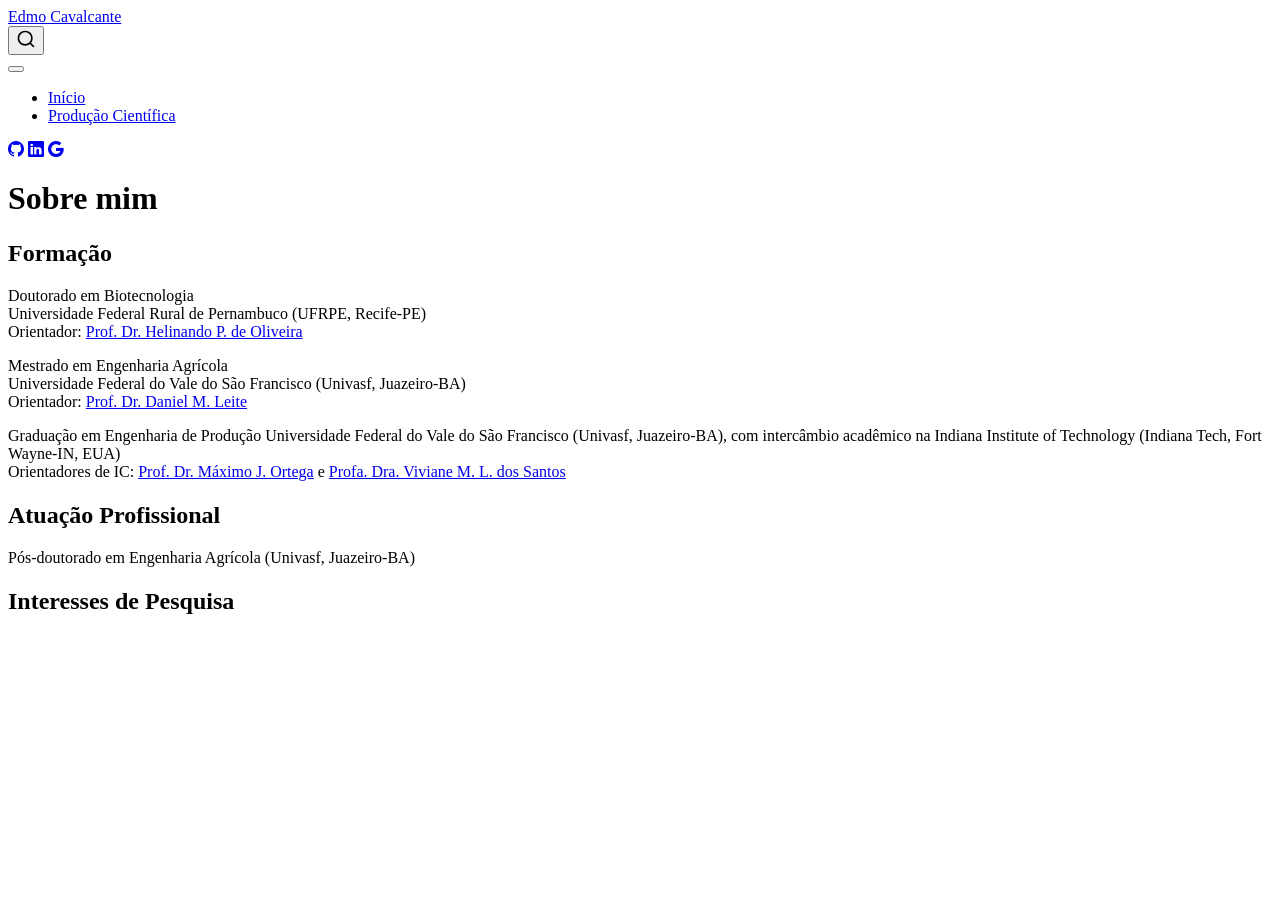
==== index.html @ 92d1b51c "Update" ====
<!DOCTYPE html>
<html xmlns="http://www.w3.org/1999/xhtml" lang="pt" xml:lang="pt"><head>

<meta charset="utf-8">
<meta name="generator" content="quarto-1.9.38">

<meta name="viewport" content="width=device-width, initial-scale=1.0, user-scalable=yes">


<title>Sobre mim – Edmo Cavalcante</title>
<style>
/* Default styles provided by pandoc.
** See https://pandoc.org/MANUAL.html#variables-for-html for config info.
*/
code{white-space: pre-wrap;}
span.smallcaps{font-variant: small-caps;}
div.columns{display: flex; gap: min(4vw, 1.5em);}
div.column{flex: auto; overflow-x: auto;}
div.hanging-indent{margin-left: 1.5em; text-indent: -1.5em;}
ul.task-list{list-style: none;}
ul.task-list li input[type="checkbox"] {
  width: 0.8em;
  margin: 0 0.8em 0.2em -1em; /* quarto-specific, see https://github.com/quarto-dev/quarto-cli/issues/4556 */ 
  vertical-align: middle;
}
</style>


<script src="site_libs/quarto-nav/quarto-nav.js"></script>
<script src="site_libs/quarto-nav/headroom.min.js"></script>
<script src="site_libs/clipboard/clipboard.min.js"></script>
<script src="site_libs/quarto-search/autocomplete.umd.js"></script>
<script src="site_libs/quarto-search/fuse.min.js"></script>
<script src="site_libs/quarto-search/quarto-search.js"></script>
<meta name="quarto:offset" content="./">
<script src="site_libs/quarto-html/quarto.js" type="module"></script>
<script src="site_libs/quarto-html/tabsets/tabsets.js" type="module"></script>
<script src="site_libs/quarto-html/popper.min.js"></script>
<script src="site_libs/quarto-html/tippy.umd.min.js"></script>
<script src="site_libs/quarto-html/anchor.min.js"></script>
<link href="site_libs/quarto-html/tippy.css" rel="stylesheet">
<link href="site_libs/quarto-html/quarto-syntax-highlighting-15634bcf2e68342d4ad2dfa704d543f6.css" rel="stylesheet" class="quarto-color-scheme" id="quarto-text-highlighting-styles">
<link href="site_libs/quarto-html/quarto-syntax-highlighting-dark-0a6b7249c26820e032cb0bd839ff02b1.css" rel="stylesheet" class="quarto-color-scheme quarto-color-alternate" id="quarto-text-highlighting-styles">
<link href="site_libs/quarto-html/quarto-syntax-highlighting-15634bcf2e68342d4ad2dfa704d543f6.css" rel="stylesheet" class="quarto-color-scheme-extra" id="quarto-text-highlighting-styles">
<script src="site_libs/bootstrap/bootstrap.min.js"></script>
<link href="site_libs/bootstrap/bootstrap-icons.css" rel="stylesheet">
<link href="site_libs/bootstrap/bootstrap-6b423f165eeea3787de40cb4f8e821c3.min.css" rel="stylesheet" append-hash="true" class="quarto-color-scheme" id="quarto-bootstrap" data-mode="light">
<link href="site_libs/bootstrap/bootstrap-dark-e8964db687007ca8dd88d9d9ce58e3ef.min.css" rel="stylesheet" append-hash="true" class="quarto-color-scheme quarto-color-alternate" id="quarto-bootstrap" data-mode="dark">
<link href="site_libs/bootstrap/bootstrap-6b423f165eeea3787de40cb4f8e821c3.min.css" rel="stylesheet" append-hash="true" class="quarto-color-scheme-extra" id="quarto-bootstrap" data-mode="light">
<script id="quarto-search-options" type="application/json">{
  "location": "navbar",
  "copy-button": false,
  "collapse-after": 3,
  "panel-placement": "end",
  "type": "overlay",
  "limit": 50,
  "keyboard-shortcut": [
    "f",
    "/",
    "s"
  ],
  "show-item-context": false,
  "language": {
    "search-no-results-text": "Nenhum resultado",
    "search-matching-documents-text": "documentos correspondentes",
    "search-copy-link-title": "Copiar link para a busca",
    "search-hide-matches-text": "Esconder correspondências adicionais",
    "search-more-match-text": "mais correspondência neste documento",
    "search-more-matches-text": "mais correspondências neste documento",
    "search-clear-button-title": "Limpar",
    "search-text-placeholder": "",
    "search-detached-cancel-button-title": "Cancelar",
    "search-submit-button-title": "Enviar",
    "search-label": "Procurar"
  }
}</script>


<link rel="stylesheet" href="styles.css">
</head>

<body class="nav-fixed fullcontent quarto-light"><script id="quarto-html-before-body" type="application/javascript">
    const toggleBodyColorMode = (bsSheetEl) => {
      const mode = bsSheetEl.getAttribute("data-mode");
      const bodyEl = window.document.querySelector("body");
      if (mode === "dark") {
        bodyEl.classList.add("quarto-dark");
        bodyEl.classList.remove("quarto-light");
      } else {
        bodyEl.classList.add("quarto-light");
        bodyEl.classList.remove("quarto-dark");
      }
    }
    const toggleBodyColorPrimary = () => {
      const bsSheetEl = window.document.querySelector("link#quarto-bootstrap:not([rel=disabled-stylesheet])");
      if (bsSheetEl) {
        toggleBodyColorMode(bsSheetEl);
      }
    }
    const setColorSchemeToggle = (alternate) => {
      const toggles = window.document.querySelectorAll('.quarto-color-scheme-toggle');
      for (let i=0; i < toggles.length; i++) {
        const toggle = toggles[i];
        if (toggle) {
          if (alternate) {
            toggle.classList.add("alternate");
          } else {
            toggle.classList.remove("alternate");
          }
        }
      }
    };
    const toggleColorMode = (alternate) => {
      // Switch the stylesheets
      const primaryStylesheets = window.document.querySelectorAll('link.quarto-color-scheme:not(.quarto-color-alternate)');
      const alternateStylesheets = window.document.querySelectorAll('link.quarto-color-scheme.quarto-color-alternate');
      manageTransitions('#quarto-margin-sidebar .nav-link', false);
      if (alternate) {
        // note: dark is layered on light, we don't disable primary!
        enableStylesheet(alternateStylesheets);
        for (const sheetNode of alternateStylesheets) {
          if (sheetNode.id === "quarto-bootstrap") {
            toggleBodyColorMode(sheetNode);
          }
        }
      } else {
        disableStylesheet(alternateStylesheets);
        enableStylesheet(primaryStylesheets)
        toggleBodyColorPrimary();
      }
      manageTransitions('#quarto-margin-sidebar .nav-link', true);
      // Switch the toggles
      setColorSchemeToggle(alternate)
      // Hack to workaround the fact that safari doesn't
      // properly recolor the scrollbar when toggling (#1455)
      if (navigator.userAgent.indexOf('Safari') > 0 && navigator.userAgent.indexOf('Chrome') == -1) {
        manageTransitions("body", false);
        window.scrollTo(0, 1);
        setTimeout(() => {
          window.scrollTo(0, 0);
          manageTransitions("body", true);
        }, 40);
      }
    }
    const disableStylesheet = (stylesheets) => {
      for (let i=0; i < stylesheets.length; i++) {
        const stylesheet = stylesheets[i];
        stylesheet.rel = 'disabled-stylesheet';
      }
    }
    const enableStylesheet = (stylesheets) => {
      for (let i=0; i < stylesheets.length; i++) {
        const stylesheet = stylesheets[i];
        if(stylesheet.rel !== 'stylesheet') { // for Chrome, which will still FOUC without this check
          stylesheet.rel = 'stylesheet';
        }
      }
    }
    const manageTransitions = (selector, allowTransitions) => {
      const els = window.document.querySelectorAll(selector);
      for (let i=0; i < els.length; i++) {
        const el = els[i];
        if (allowTransitions) {
          el.classList.remove('notransition');
        } else {
          el.classList.add('notransition');
        }
      }
    }
    const isFileUrl = () => {
      return window.location.protocol === 'file:';
    }
    const hasAlternateSentinel = () => {
      let styleSentinel = getColorSchemeSentinel();
      if (styleSentinel !== null) {
        return styleSentinel === "alternate";
      } else {
        return false;
      }
    }
    const setStyleSentinel = (alternate) => {
      const value = alternate ? "alternate" : "default";
      if (!isFileUrl()) {
        window.localStorage.setItem("quarto-color-scheme", value);
      } else {
        localAlternateSentinel = value;
      }
    }
    const getColorSchemeSentinel = () => {
      if (!isFileUrl()) {
        const storageValue = window.localStorage.getItem("quarto-color-scheme");
        return storageValue != null ? storageValue : localAlternateSentinel;
      } else {
        return localAlternateSentinel;
      }
    }
    const toggleGiscusIfUsed = (isAlternate, darkModeDefault) => {
      const baseTheme = document.querySelector('#giscus-base-theme')?.value ?? 'light';
      const alternateTheme = document.querySelector('#giscus-alt-theme')?.value ?? 'dark';
      let newTheme = '';
      if(authorPrefersDark) {
        newTheme = isAlternate ? baseTheme : alternateTheme;
      } else {
        newTheme = isAlternate ? alternateTheme : baseTheme;
      }
      const changeGiscusTheme = () => {
        // From: https://github.com/giscus/giscus/issues/336
        const sendMessage = (message) => {
          const iframe = document.querySelector('iframe.giscus-frame');
          if (!iframe) return;
          iframe.contentWindow.postMessage({ giscus: message }, 'https://giscus.app');
        }
        sendMessage({
          setConfig: {
            theme: newTheme
          }
        });
      }
      const isGiscussLoaded = window.document.querySelector('iframe.giscus-frame') !== null;
      if (isGiscussLoaded) {
        changeGiscusTheme();
      }
    };
    const authorPrefersDark = false;
    const darkModeDefault = authorPrefersDark;
      document.querySelector('link#quarto-text-highlighting-styles.quarto-color-scheme-extra').rel = 'disabled-stylesheet';
      document.querySelector('link#quarto-bootstrap.quarto-color-scheme-extra').rel = 'disabled-stylesheet';
    let localAlternateSentinel = darkModeDefault ? 'alternate' : 'default';
    // Dark / light mode switch
    window.quartoToggleColorScheme = () => {
      // Read the current dark / light value
      let toAlternate = !hasAlternateSentinel();
      toggleColorMode(toAlternate);
      setStyleSentinel(toAlternate);
      toggleGiscusIfUsed(toAlternate, darkModeDefault);
      window.dispatchEvent(new Event('resize'));
    };
    // Switch to dark mode if need be
    if (hasAlternateSentinel()) {
      toggleColorMode(true);
    } else {
      toggleColorMode(false);
    }
  </script>

<div id="quarto-search-results"></div>
  <header id="quarto-header" class="headroom fixed-top">
    <nav class="navbar navbar-expand-lg " data-bs-theme="dark">
      <div class="navbar-container container-fluid">
      <div class="navbar-brand-container mx-auto">
    <a class="navbar-brand" href="./index.html">
    <span class="navbar-title">Edmo Cavalcante</span>
    </a>
  </div>
            <div id="quarto-search" class="" title="Procurar"></div>
          <button class="navbar-toggler" type="button" data-bs-toggle="collapse" data-bs-target="#navbarCollapse" aria-controls="navbarCollapse" role="menu" aria-expanded="false" aria-label="Alternar de navegação" onclick="if (window.quartoToggleHeadroom) { window.quartoToggleHeadroom(); }">
  <span class="navbar-toggler-icon"></span>
</button>
          <div class="collapse navbar-collapse" id="navbarCollapse">
            <ul class="navbar-nav navbar-nav-scroll me-auto">
  <li class="nav-item">
    <a class="nav-link active" href="./index.html" aria-current="page"> 
<span class="menu-text">Início</span></a>
  </li>  
  <li class="nav-item">
    <a class="nav-link" href="./producao.html"> 
<span class="menu-text">Produção Científica</span></a>
  </li>  
</ul>
          </div> <!-- /navcollapse -->
            <div class="quarto-navbar-tools tools-wide">
    <a href="https://github.com/edmohmc" title="" class="quarto-navigation-tool px-1" aria-label=""><i class="bi bi-github"></i></a>
    <a href="https://linkedin.com/in/emohmc" title="" class="quarto-navigation-tool px-1" aria-label=""><i class="bi bi-linkedin"></i></a>
    <a href="https://scholar.google.com/citations?user=NYpZojwAAAAJ" title="" class="quarto-navigation-tool px-1" aria-label=""><i class="bi bi-google"></i></a>
  <a href="" class="quarto-color-scheme-toggle quarto-navigation-tool  px-1" onclick="window.quartoToggleColorScheme(); return false;" title="Alternar modo escuro"><i class="bi"></i></a>
</div>
      </div> <!-- /container-fluid -->
    </nav>
</header>
<!-- content -->
<div id="quarto-content" class="quarto-container page-columns page-rows-contents page-layout-article page-navbar">
<!-- sidebar -->
<!-- margin-sidebar -->
    
<!-- main -->
<main class="content" id="quarto-document-content">


<header id="title-block-header" class="quarto-title-block default">
<div class="quarto-title">
<h1 class="title">Sobre mim</h1>
</div>



<div class="quarto-title-meta">

    
  
    
  </div>
  


</header>


<section id="formação" class="level2">
<h2 class="anchored" data-anchor-id="formação">Formação</h2>
<p>Doutorado em Biotecnologia<br>
Universidade Federal Rural de Pernambuco (UFRPE, Recife-PE)<br>
Orientador: <a href="http://lattes.cnpq.br/5382132010377738">Prof.&nbsp;Dr.&nbsp;Helinando P. de Oliveira</a></p>
<p>Mestrado em Engenharia Agrícola<br>
Universidade Federal do Vale do São Francisco (Univasf, Juazeiro-BA)<br>
Orientador: <a href="https://www.linkedin.com/in/daniel-mariano-leite-7b50a870/">Prof.&nbsp;Dr.&nbsp;Daniel M. Leite</a></p>
<p>Graduação em Engenharia de Produção Universidade Federal do Vale do São Francisco (Univasf, Juazeiro-BA), com intercâmbio acadêmico na Indiana Institute of Technology (Indiana Tech, Fort Wayne-IN, EUA)<br>
Orientadores de IC: <a href="https://academics.indianatech.edu/faculty-member/maximo-ortega/">Prof.&nbsp;Dr.&nbsp;Máximo J. Ortega</a> e <a href="http://lattes.cnpq.br/3040638073236492">Profa. Dra. Viviane M. L. dos Santos</a></p>
</section>
<section id="atuação-profissional" class="level2">
<h2 class="anchored" data-anchor-id="atuação-profissional">Atuação Profissional</h2>
<p>Pós-doutorado em Engenharia Agrícola (Univasf, Juazeiro-BA)</p>
</section>
<section id="interesses-de-pesquisa" class="level2">
<h2 class="anchored" data-anchor-id="interesses-de-pesquisa">Interesses de Pesquisa</h2>


</section>

</main> <!-- /main -->
<script id="quarto-html-after-body" type="application/javascript">
  window.document.addEventListener("DOMContentLoaded", function (event) {
    // Ensure there is a toggle, if there isn't float one in the top right
    if (window.document.querySelector('.quarto-color-scheme-toggle') === null) {
      const a = window.document.createElement('a');
      a.classList.add('top-right');
      a.classList.add('quarto-color-scheme-toggle');
      a.href = "";
      a.onclick = function() { try { window.quartoToggleColorScheme(); } catch {} return false; };
      const i = window.document.createElement("i");
      i.classList.add('bi');
      a.appendChild(i);
      window.document.body.appendChild(a);
    }
    setColorSchemeToggle(hasAlternateSentinel())
    const icon = "";
    const anchorJS = new window.AnchorJS();
    anchorJS.options = {
      placement: 'right',
      icon: icon
    };
    anchorJS.add('.anchored');
    const isCodeAnnotation = (el) => {
      for (const clz of el.classList) {
        if (clz.startsWith('code-annotation-')) {                     
          return true;
        }
      }
      return false;
    }
    const onCopySuccess = function(e) {
      // button target
      const button = e.trigger;
      // don't keep focus
      button.blur();
      // flash "checked"
      button.classList.add('code-copy-button-checked');
      var currentTitle = button.getAttribute("title");
      button.setAttribute("title", "Copiada");
      let tooltip;
      if (window.bootstrap) {
        button.setAttribute("data-bs-toggle", "tooltip");
        button.setAttribute("data-bs-placement", "left");
        button.setAttribute("data-bs-title", "Copiada");
        tooltip = new bootstrap.Tooltip(button, 
          { trigger: "manual", 
            customClass: "code-copy-button-tooltip",
            offset: [0, -8]});
        tooltip.show();    
      }
      setTimeout(function() {
        if (tooltip) {
          tooltip.hide();
          button.removeAttribute("data-bs-title");
          button.removeAttribute("data-bs-toggle");
          button.removeAttribute("data-bs-placement");
        }
        button.setAttribute("title", currentTitle);
        button.classList.remove('code-copy-button-checked');
      }, 1000);
      // clear code selection
      e.clearSelection();
    }
    const getTextToCopy = function(trigger) {
      const outerScaffold = trigger.parentElement.cloneNode(true);
      const codeEl = outerScaffold.querySelector('code');
      for (const childEl of codeEl.children) {
        if (isCodeAnnotation(childEl)) {
          childEl.remove();
        }
      }
      return codeEl.innerText;
    }
    const clipboard = new window.ClipboardJS('.code-copy-button:not([data-in-quarto-modal])', {
      text: getTextToCopy
    });
    clipboard.on('success', onCopySuccess);
    if (window.document.getElementById('quarto-embedded-source-code-modal')) {
      const clipboardModal = new window.ClipboardJS('.code-copy-button[data-in-quarto-modal]', {
        text: getTextToCopy,
        container: window.document.getElementById('quarto-embedded-source-code-modal')
      });
      clipboardModal.on('success', onCopySuccess);
    }
      var localhostRegex = new RegExp(/^(?:http|https):\/\/localhost\:?[0-9]*\//);
      var mailtoRegex = new RegExp(/^mailto:/);
        var filterRegex = new RegExp('/' + window.location.host + '/');
      var isInternal = (href) => {
          return filterRegex.test(href) || localhostRegex.test(href) || mailtoRegex.test(href);
      }
      // Inspect non-navigation links and adorn them if external
     var links = window.document.querySelectorAll('a[href]:not(.nav-link):not(.navbar-brand):not(.toc-action):not(.sidebar-link):not(.sidebar-item-toggle):not(.pagination-link):not(.no-external):not([aria-hidden]):not(.dropdown-item):not(.quarto-navigation-tool):not(.about-link)');
      for (var i=0; i<links.length; i++) {
        const link = links[i];
        if (!isInternal(link.href)) {
          // undo the damage that might have been done by quarto-nav.js in the case of
          // links that we want to consider external
          if (link.dataset.originalHref !== undefined) {
            link.href = link.dataset.originalHref;
          }
        }
      }
    function tippyHover(el, contentFn, onTriggerFn, onUntriggerFn) {
      const config = {
        allowHTML: true,
        maxWidth: 500,
        delay: 100,
        arrow: false,
        appendTo: function(el) {
            return el.parentElement;
        },
        interactive: true,
        interactiveBorder: 10,
        theme: 'quarto',
        placement: 'bottom-start',
      };
      if (contentFn) {
        config.content = contentFn;
      }
      if (onTriggerFn) {
        config.onTrigger = onTriggerFn;
      }
      if (onUntriggerFn) {
        config.onUntrigger = onUntriggerFn;
      }
      window.tippy(el, config); 
    }
    const noterefs = window.document.querySelectorAll('a[role="doc-noteref"]');
    for (var i=0; i<noterefs.length; i++) {
      const ref = noterefs[i];
      tippyHover(ref, function() {
        // use id or data attribute instead here
        let href = ref.getAttribute('data-footnote-href') || ref.getAttribute('href');
        try { href = new URL(href).hash; } catch {}
        const id = href.replace(/^#\/?/, "");
        const note = window.document.getElementById(id);
        if (note) {
          return note.innerHTML;
        } else {
          return "";
        }
      });
    }
    const xrefs = window.document.querySelectorAll('a.quarto-xref');
    const processXRef = (id, note) => {
      // Strip column container classes
      const stripColumnClz = (el) => {
        el.classList.remove("page-full", "page-columns");
        if (el.children) {
          for (const child of el.children) {
            stripColumnClz(child);
          }
        }
      }
      stripColumnClz(note)
      if (id === null || id.startsWith('sec-')) {
        // Special case sections, only their first couple elements
        const container = document.createElement("div");
        if (note.children && note.children.length > 2) {
          container.appendChild(note.children[0].cloneNode(true));
          for (let i = 1; i < note.children.length; i++) {
            const child = note.children[i];
            if (child.tagName === "P" && child.innerText === "") {
              continue;
            } else {
              container.appendChild(child.cloneNode(true));
              break;
            }
          }
          if (window.Quarto?.typesetMath) {
            window.Quarto.typesetMath(container);
          }
          return container.innerHTML
        } else {
          if (window.Quarto?.typesetMath) {
            window.Quarto.typesetMath(note);
          }
          return note.innerHTML;
        }
      } else {
        // Remove any anchor links if they are present
        const anchorLink = note.querySelector('a.anchorjs-link');
        if (anchorLink) {
          anchorLink.remove();
        }
        if (window.Quarto?.typesetMath) {
          window.Quarto.typesetMath(note);
        }
        if (note.classList.contains("callout")) {
          return note.outerHTML;
        } else {
          return note.innerHTML;
        }
      }
    }
    for (var i=0; i<xrefs.length; i++) {
      const xref = xrefs[i];
      tippyHover(xref, undefined, function(instance) {
        instance.disable();
        let url = xref.getAttribute('href');
        let hash = undefined; 
        if (url.startsWith('#')) {
          hash = url;
        } else {
          try { hash = new URL(url).hash; } catch {}
        }
        if (hash) {
          const id = hash.replace(/^#\/?/, "");
          const note = window.document.getElementById(id);
          if (note !== null) {
            try {
              const html = processXRef(id, note.cloneNode(true));
              instance.setContent(html);
            } finally {
              instance.enable();
              instance.show();
            }
          } else {
            // See if we can fetch this
            fetch(url.split('#')[0])
            .then(res => res.text())
            .then(html => {
              const parser = new DOMParser();
              const htmlDoc = parser.parseFromString(html, "text/html");
              const note = htmlDoc.getElementById(id);
              if (note !== null) {
                const html = processXRef(id, note);
                instance.setContent(html);
              } 
            }).finally(() => {
              instance.enable();
              instance.show();
            });
          }
        } else {
          // See if we can fetch a full url (with no hash to target)
          // This is a special case and we should probably do some content thinning / targeting
          fetch(url)
          .then(res => res.text())
          .then(html => {
            const parser = new DOMParser();
            const htmlDoc = parser.parseFromString(html, "text/html");
            const note = htmlDoc.querySelector('main.content');
            if (note !== null) {
              // This should only happen for chapter cross references
              // (since there is no id in the URL)
              // remove the first header
              if (note.children.length > 0 && note.children[0].tagName === "HEADER") {
                note.children[0].remove();
              }
              const html = processXRef(null, note);
              instance.setContent(html);
            } 
          }).finally(() => {
            instance.enable();
            instance.show();
          });
        }
      }, function(instance) {
      });
    }
        let selectedAnnoteEl;
        const selectorForAnnotation = ( cell, annotation) => {
          let cellAttr = 'data-code-cell="' + cell + '"';
          let lineAttr = 'data-code-annotation="' +  annotation + '"';
          const selector = 'span[' + cellAttr + '][' + lineAttr + ']';
          return selector;
        }
        const selectCodeLines = (annoteEl) => {
          const doc = window.document;
          const targetCell = annoteEl.getAttribute("data-target-cell");
          const targetAnnotation = annoteEl.getAttribute("data-target-annotation");
          const annoteSpan = window.document.querySelector(selectorForAnnotation(targetCell, targetAnnotation));
          const lines = annoteSpan.getAttribute("data-code-lines").split(",");
          const lineIds = lines.map((line) => {
            return targetCell + "-" + line;
          })
          let top = null;
          let height = null;
          let parent = null;
          if (lineIds.length > 0) {
              //compute the position of the single el (top and bottom and make a div)
              const el = window.document.getElementById(lineIds[0]);
              top = el.offsetTop;
              height = el.offsetHeight;
              parent = el.parentElement.parentElement;
            if (lineIds.length > 1) {
              const lastEl = window.document.getElementById(lineIds[lineIds.length - 1]);
              const bottom = lastEl.offsetTop + lastEl.offsetHeight;
              height = bottom - top;
            }
            if (top !== null && height !== null && parent !== null) {
              // cook up a div (if necessary) and position it 
              let div = window.document.getElementById("code-annotation-line-highlight");
              if (div === null) {
                div = window.document.createElement("div");
                div.setAttribute("id", "code-annotation-line-highlight");
                div.style.position = 'absolute';
                parent.appendChild(div);
              }
              div.style.top = top - 2 + "px";
              div.style.height = height + 4 + "px";
              div.style.left = 0;
              let gutterDiv = window.document.getElementById("code-annotation-line-highlight-gutter");
              if (gutterDiv === null) {
                gutterDiv = window.document.createElement("div");
                gutterDiv.setAttribute("id", "code-annotation-line-highlight-gutter");
                gutterDiv.style.position = 'absolute';
                const codeCell = window.document.getElementById(targetCell);
                const gutter = codeCell.querySelector('.code-annotation-gutter');
                gutter.appendChild(gutterDiv);
              }
              gutterDiv.style.top = top - 2 + "px";
              gutterDiv.style.height = height + 4 + "px";
            }
            selectedAnnoteEl = annoteEl;
          }
        };
        const unselectCodeLines = () => {
          const elementsIds = ["code-annotation-line-highlight", "code-annotation-line-highlight-gutter"];
          elementsIds.forEach((elId) => {
            const div = window.document.getElementById(elId);
            if (div) {
              div.remove();
            }
          });
          selectedAnnoteEl = undefined;
        };
          // Handle positioning of the toggle
      window.addEventListener(
        "resize",
        throttle(() => {
          elRect = undefined;
          if (selectedAnnoteEl) {
            selectCodeLines(selectedAnnoteEl);
          }
        }, 10)
      );
      function throttle(fn, ms) {
      let throttle = false;
      let timer;
        return (...args) => {
          if(!throttle) { // first call gets through
              fn.apply(this, args);
              throttle = true;
          } else { // all the others get throttled
              if(timer) clearTimeout(timer); // cancel #2
              timer = setTimeout(() => {
                fn.apply(this, args);
                timer = throttle = false;
              }, ms);
          }
        };
      }
        // Attach click handler to the DT
        const annoteDls = window.document.querySelectorAll('dt[data-target-cell]');
        for (const annoteDlNode of annoteDls) {
          annoteDlNode.addEventListener('click', (event) => {
            const clickedEl = event.target;
            if (clickedEl !== selectedAnnoteEl) {
              unselectCodeLines();
              const activeEl = window.document.querySelector('dt[data-target-cell].code-annotation-active');
              if (activeEl) {
                activeEl.classList.remove('code-annotation-active');
              }
              selectCodeLines(clickedEl);
              clickedEl.classList.add('code-annotation-active');
            } else {
              // Unselect the line
              unselectCodeLines();
              clickedEl.classList.remove('code-annotation-active');
            }
          });
        }
    const findCites = (el) => {
      const parentEl = el.parentElement;
      if (parentEl) {
        const cites = parentEl.dataset.cites;
        if (cites) {
          return {
            el,
            cites: cites.split(' ')
          };
        } else {
          return findCites(el.parentElement)
        }
      } else {
        return undefined;
      }
    };
    var bibliorefs = window.document.querySelectorAll('a[role="doc-biblioref"]');
    for (var i=0; i<bibliorefs.length; i++) {
      const ref = bibliorefs[i];
      const citeInfo = findCites(ref);
      if (citeInfo) {
        tippyHover(citeInfo.el, function() {
          var popup = window.document.createElement('div');
          citeInfo.cites.forEach(function(cite) {
            var citeDiv = window.document.createElement('div');
            citeDiv.classList.add('hanging-indent');
            citeDiv.classList.add('csl-entry');
            var biblioDiv = window.document.getElementById('ref-' + cite);
            if (biblioDiv) {
              citeDiv.innerHTML = biblioDiv.innerHTML;
            }
            popup.appendChild(citeDiv);
          });
          return popup.innerHTML;
        });
      }
    }
  });
  </script>
</div> <!-- /content -->




</body></html>
---- site_libs/quarto-html/tippy.css ----
.tippy-box[data-animation=fade][data-state=hidden]{opacity:0}[data-tippy-root]{max-width:calc(100vw - 10px)}.tippy-box{position:relative;background-color:#333;color:#fff;border-radius:4px;font-size:14px;line-height:1.4;white-space:normal;outline:0;transition-property:transform,visibility,opacity}.tippy-box[data-placement^=top]>.tippy-arrow{bottom:0}.tippy-box[data-placement^=top]>.tippy-arrow:before{bottom:-7px;left:0;border-width:8px 8px 0;border-top-color:initial;transform-origin:center top}.tippy-box[data-placement^=bottom]>.tippy-arrow{top:0}.tippy-box[data-placement^=bottom]>.tippy-arrow:before{top:-7px;left:0;border-width:0 8px 8px;border-bottom-color:initial;transform-origin:center bottom}.tippy-box[data-placement^=left]>.tippy-arrow{right:0}.tippy-box[data-placement^=left]>.tippy-arrow:before{border-width:8px 0 8px 8px;border-left-color:initial;right:-7px;transform-origin:center left}.tippy-box[data-placement^=right]>.tippy-arrow{left:0}.tippy-box[data-placement^=right]>.tippy-arrow:before{left:-7px;border-width:8px 8px 8px 0;border-right-color:initial;transform-origin:center right}.tippy-box[data-inertia][data-state=visible]{transition-timing-function:cubic-bezier(.54,1.5,.38,1.11)}.tippy-arrow{width:16px;height:16px;color:#333}.tippy-arrow:before{content:"";position:absolute;border-color:transparent;border-style:solid}.tippy-content{position:relative;padding:5px 9px;z-index:1}
---- styles.css ----
/* css styles */
#TOC > .toc-title {
    display: none;
}
.toc-title {
    display: none;
}
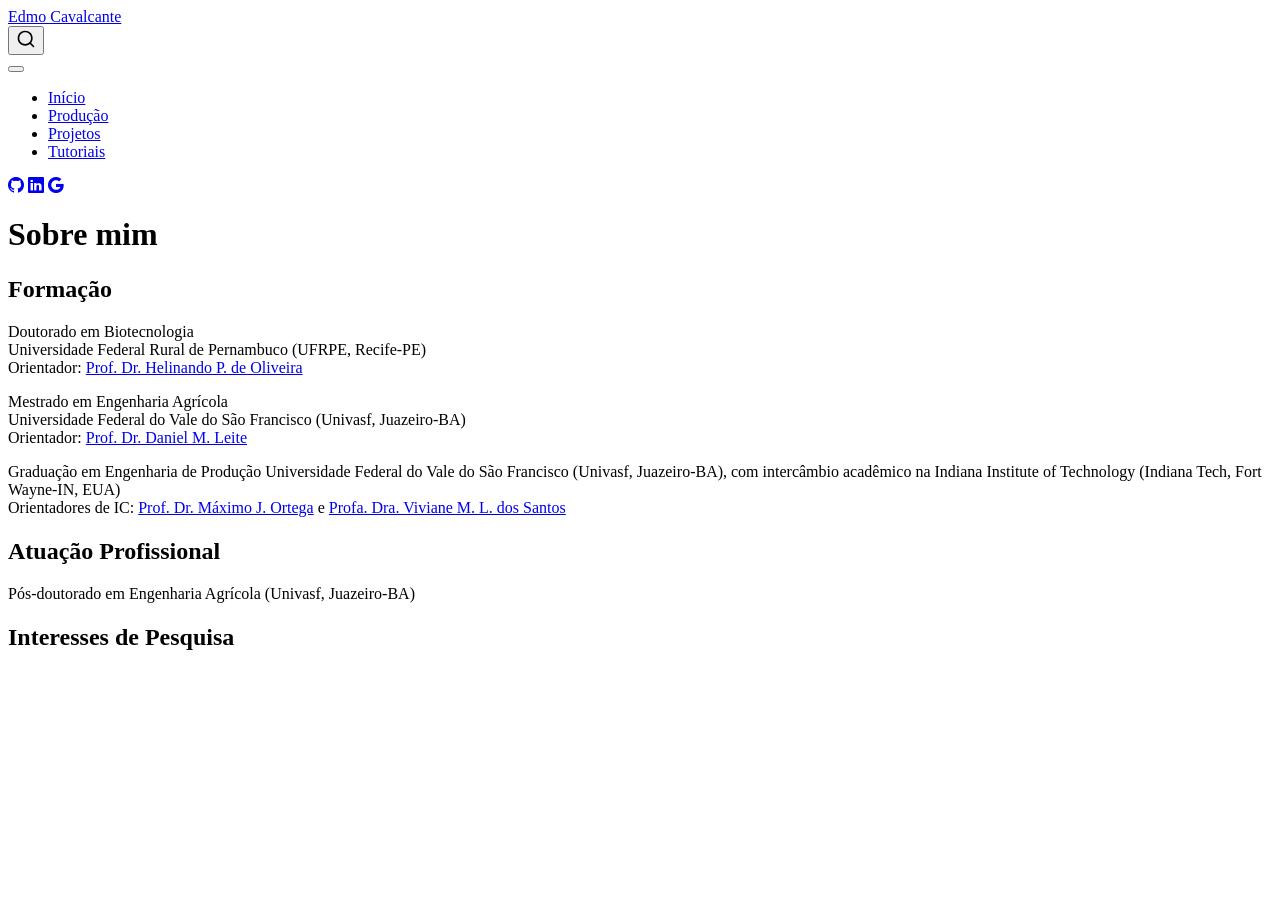
==== commit e6cf4343: "Update" ====
--- a/index.html
+++ b/index.html
@@ -264,7 +264,15 @@
   </li>  
   <li class="nav-item">
     <a class="nav-link" href="./producao.html"> 
-<span class="menu-text">Produção Científica</span></a>
+<span class="menu-text">Produção</span></a>
+  </li>  
+  <li class="nav-item">
+    <a class="nav-link" href="./projetos.html"> 
+<span class="menu-text">Projetos</span></a>
+  </li>  
+  <li class="nav-item">
+    <a class="nav-link" href="./tutoriais.qmd"> 
+<span class="menu-text">Tutoriais</span></a>
   </li>  
 </ul>
           </div> <!-- /navcollapse -->
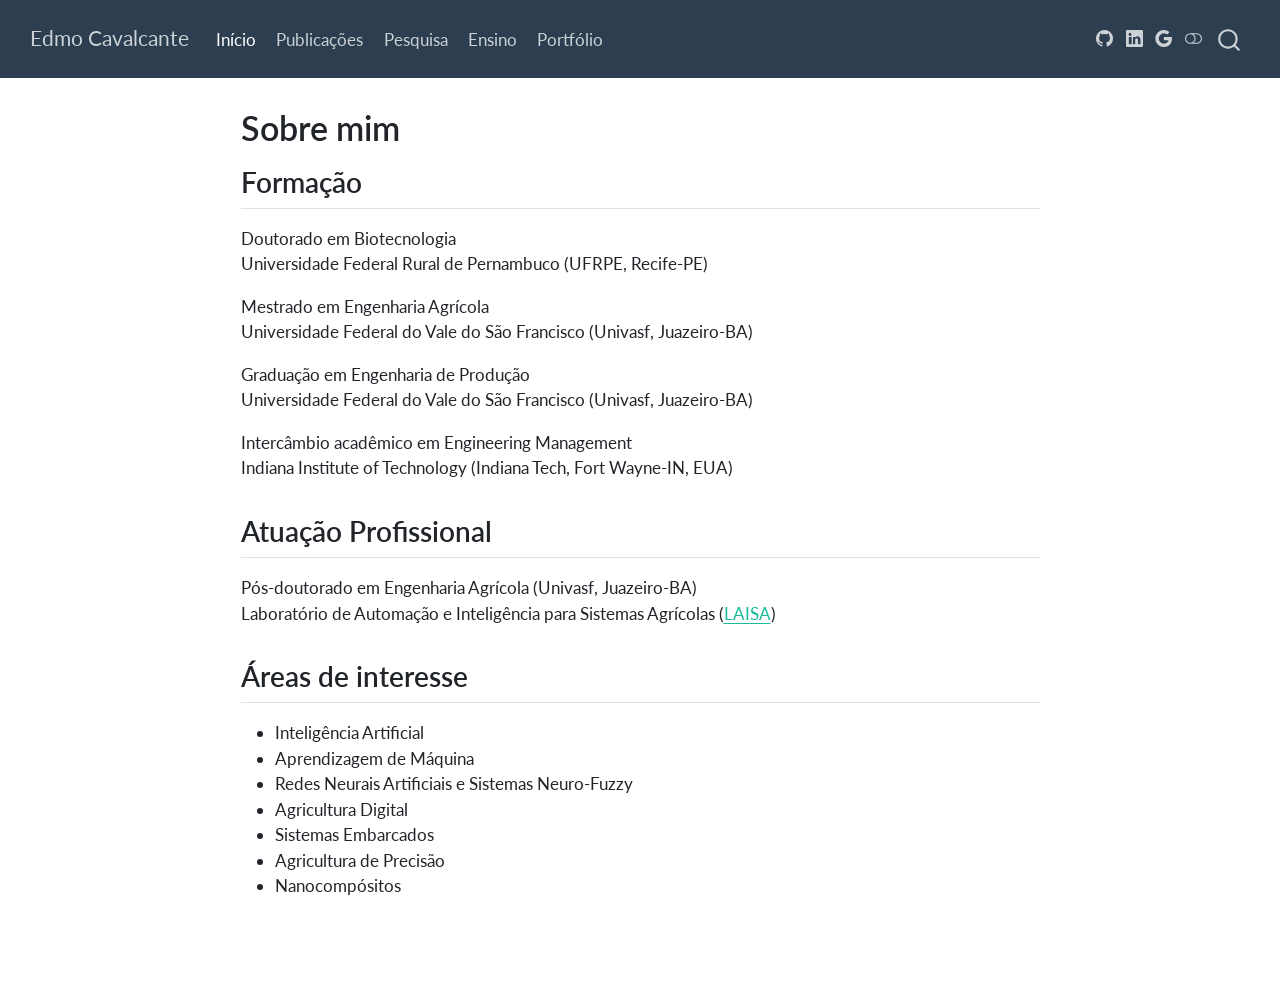
==== commit 2f284df1: "Commit" ====
--- a/index.html
+++ b/index.html
@@ -2,7 +2,7 @@
 <html xmlns="http://www.w3.org/1999/xhtml" lang="pt" xml:lang="pt"><head>
 
 <meta charset="utf-8">
-<meta name="generator" content="quarto-1.9.38">
+<meta name="generator" content="quarto-1.10.18">
 
 <meta name="viewport" content="width=device-width, initial-scale=1.0, user-scalable=yes">
 
@@ -12,10 +12,13 @@
 /* Default styles provided by pandoc.
 ** See https://pandoc.org/MANUAL.html#variables-for-html for config info.
 */
-code{white-space: pre-wrap;}
 span.smallcaps{font-variant: small-caps;}
-div.columns{display: flex; gap: min(4vw, 1.5em);}
-div.column{flex: auto; overflow-x: auto;}
+div.columns{display: flex; gap: 1.5em;}
+div.column{flex: auto;}
+@media screen {
+div.columns{gap: min(4vw, 1.5em);}
+div.column{overflow-x: auto;}
+}
 div.hanging-indent{margin-left: 1.5em; text-indent: -1.5em;}
 ul.task-list{list-style: none;}
 ul.task-list li input[type="checkbox"] {
@@ -39,14 +42,14 @@
 <script src="site_libs/quarto-html/tippy.umd.min.js"></script>
 <script src="site_libs/quarto-html/anchor.min.js"></script>
 <link href="site_libs/quarto-html/tippy.css" rel="stylesheet">
-<link href="site_libs/quarto-html/quarto-syntax-highlighting-15634bcf2e68342d4ad2dfa704d543f6.css" rel="stylesheet" class="quarto-color-scheme" id="quarto-text-highlighting-styles">
-<link href="site_libs/quarto-html/quarto-syntax-highlighting-dark-0a6b7249c26820e032cb0bd839ff02b1.css" rel="stylesheet" class="quarto-color-scheme quarto-color-alternate" id="quarto-text-highlighting-styles">
-<link href="site_libs/quarto-html/quarto-syntax-highlighting-15634bcf2e68342d4ad2dfa704d543f6.css" rel="stylesheet" class="quarto-color-scheme-extra" id="quarto-text-highlighting-styles">
+<link href="site_libs/quarto-html/quarto-syntax-highlighting-64a204ab8560d761af7679ceaba22944.css" rel="stylesheet" class="quarto-color-scheme" id="quarto-text-highlighting-styles">
+<link href="site_libs/quarto-html/quarto-syntax-highlighting-dark-b85bc7c33db8c58e0ec93c3465666fed.css" rel="stylesheet" class="quarto-color-scheme quarto-color-alternate" id="quarto-text-highlighting-styles">
+<link href="site_libs/quarto-html/quarto-syntax-highlighting-64a204ab8560d761af7679ceaba22944.css" rel="stylesheet" class="quarto-color-scheme-extra" id="quarto-text-highlighting-styles">
 <script src="site_libs/bootstrap/bootstrap.min.js"></script>
 <link href="site_libs/bootstrap/bootstrap-icons.css" rel="stylesheet">
-<link href="site_libs/bootstrap/bootstrap-6b423f165eeea3787de40cb4f8e821c3.min.css" rel="stylesheet" append-hash="true" class="quarto-color-scheme" id="quarto-bootstrap" data-mode="light">
-<link href="site_libs/bootstrap/bootstrap-dark-e8964db687007ca8dd88d9d9ce58e3ef.min.css" rel="stylesheet" append-hash="true" class="quarto-color-scheme quarto-color-alternate" id="quarto-bootstrap" data-mode="dark">
-<link href="site_libs/bootstrap/bootstrap-6b423f165eeea3787de40cb4f8e821c3.min.css" rel="stylesheet" append-hash="true" class="quarto-color-scheme-extra" id="quarto-bootstrap" data-mode="light">
+<link href="site_libs/bootstrap/bootstrap-92404dd89b1444827012a9e3a58cda88.min.css" rel="stylesheet" append-hash="true" class="quarto-color-scheme" id="quarto-bootstrap" data-mode="light">
+<link href="site_libs/bootstrap/bootstrap-dark-8b348f4b4b74a528bf910da1e8c5139e.min.css" rel="stylesheet" append-hash="true" class="quarto-color-scheme quarto-color-alternate" id="quarto-bootstrap" data-mode="dark">
+<link href="site_libs/bootstrap/bootstrap-92404dd89b1444827012a9e3a58cda88.min.css" rel="stylesheet" append-hash="true" class="quarto-color-scheme-extra" id="quarto-bootstrap" data-mode="light">
 <script id="quarto-search-options" type="application/json">{
   "location": "navbar",
   "copy-button": false,
@@ -263,22 +266,26 @@
 <span class="menu-text">Início</span></a>
   </li>  
   <li class="nav-item">
-    <a class="nav-link" href="./producao.html"> 
-<span class="menu-text">Produção</span></a>
+    <a class="nav-link" href="./publicacoes.html"> 
+<span class="menu-text">Publicações</span></a>
   </li>  
   <li class="nav-item">
-    <a class="nav-link" href="./projetos.html"> 
-<span class="menu-text">Projetos</span></a>
+    <a class="nav-link" href="./pesquisa.qmd"> 
+<span class="menu-text">Pesquisa</span></a>
   </li>  
   <li class="nav-item">
-    <a class="nav-link" href="./tutoriais.qmd"> 
-<span class="menu-text">Tutoriais</span></a>
+    <a class="nav-link" href="./ensino.html"> 
+<span class="menu-text">Ensino</span></a>
+  </li>  
+  <li class="nav-item">
+    <a class="nav-link" href="./portfolio.qmd"> 
+<span class="menu-text">Portfólio</span></a>
   </li>  
 </ul>
           </div> <!-- /navcollapse -->
             <div class="quarto-navbar-tools tools-wide">
     <a href="https://github.com/edmohmc" title="" class="quarto-navigation-tool px-1" aria-label=""><i class="bi bi-github"></i></a>
-    <a href="https://linkedin.com/in/emohmc" title="" class="quarto-navigation-tool px-1" aria-label=""><i class="bi bi-linkedin"></i></a>
+    <a href="https://linkedin.com/in/edsmohmc" title="" class="quarto-navigation-tool px-1" aria-label=""><i class="bi bi-linkedin"></i></a>
     <a href="https://scholar.google.com/citations?user=NYpZojwAAAAJ" title="" class="quarto-navigation-tool px-1" aria-label=""><i class="bi bi-google"></i></a>
   <a href="" class="quarto-color-scheme-toggle quarto-navigation-tool  px-1" onclick="window.quartoToggleColorScheme(); return false;" title="Alternar modo escuro"><i class="bi"></i></a>
 </div>
@@ -316,20 +323,30 @@
 <section id="formação" class="level2">
 <h2 class="anchored" data-anchor-id="formação">Formação</h2>
 <p>Doutorado em Biotecnologia<br>
-Universidade Federal Rural de Pernambuco (UFRPE, Recife-PE)<br>
-Orientador: <a href="http://lattes.cnpq.br/5382132010377738">Prof.&nbsp;Dr.&nbsp;Helinando P. de Oliveira</a></p>
+Universidade Federal Rural de Pernambuco (UFRPE, Recife-PE)</p>
 <p>Mestrado em Engenharia Agrícola<br>
-Universidade Federal do Vale do São Francisco (Univasf, Juazeiro-BA)<br>
-Orientador: <a href="https://www.linkedin.com/in/daniel-mariano-leite-7b50a870/">Prof.&nbsp;Dr.&nbsp;Daniel M. Leite</a></p>
-<p>Graduação em Engenharia de Produção Universidade Federal do Vale do São Francisco (Univasf, Juazeiro-BA), com intercâmbio acadêmico na Indiana Institute of Technology (Indiana Tech, Fort Wayne-IN, EUA)<br>
-Orientadores de IC: <a href="https://academics.indianatech.edu/faculty-member/maximo-ortega/">Prof.&nbsp;Dr.&nbsp;Máximo J. Ortega</a> e <a href="http://lattes.cnpq.br/3040638073236492">Profa. Dra. Viviane M. L. dos Santos</a></p>
+Universidade Federal do Vale do São Francisco (Univasf, Juazeiro-BA)</p>
+<p>Graduação em Engenharia de Produção<br>
+Universidade Federal do Vale do São Francisco (Univasf, Juazeiro-BA)</p>
+<p>Intercâmbio acadêmico em Engineering Management<br>
+Indiana Institute of Technology (Indiana Tech, Fort Wayne-IN, EUA)</p>
 </section>
 <section id="atuação-profissional" class="level2">
 <h2 class="anchored" data-anchor-id="atuação-profissional">Atuação Profissional</h2>
-<p>Pós-doutorado em Engenharia Agrícola (Univasf, Juazeiro-BA)</p>
+<p>Pós-doutorado em Engenharia Agrícola (Univasf, Juazeiro-BA)<br>
+Laboratório de Automação e Inteligência para Sistemas Agrícolas (<a href="https://www.instagram.com/laisa_univasf/">LAISA</a>)</p>
 </section>
-<section id="interesses-de-pesquisa" class="level2">
-<h2 class="anchored" data-anchor-id="interesses-de-pesquisa">Interesses de Pesquisa</h2>
+<section id="áreas-de-interesse" class="level2">
+<h2 class="anchored" data-anchor-id="áreas-de-interesse">Áreas de interesse</h2>
+<ul>
+<li>Inteligência Artificial</li>
+<li>Aprendizagem de Máquina</li>
+<li>Redes Neurais Artificiais e Sistemas Neuro-Fuzzy</li>
+<li>Agricultura Digital</li>
+<li>Sistemas Embarcados</li>
+<li>Agricultura de Precisão</li>
+<li>Nanocompósitos</li>
+</ul>
 
 
 </section>
--- a/site_libs/quarto-html/quarto-syntax-highlighting-64a204ab8560d761af7679ceaba22944.css
+++ b/site_libs/quarto-html/quarto-syntax-highlighting-64a204ab8560d761af7679ceaba22944.css
@@ -0,0 +1,236 @@
+/* quarto syntax highlight colors */
+:root {
+  --quarto-hl-ot-color: #003B4F;
+  --quarto-hl-at-color: #657422;
+  --quarto-hl-ss-color: #20794D;
+  --quarto-hl-an-color: #5E5E5E;
+  --quarto-hl-fu-color: #4758AB;
+  --quarto-hl-st-color: #20794D;
+  --quarto-hl-cf-color: #003B4F;
+  --quarto-hl-op-color: #5E5E5E;
+  --quarto-hl-er-color: #AD0000;
+  --quarto-hl-bn-color: #AD0000;
+  --quarto-hl-al-color: #AD0000;
+  --quarto-hl-va-color: #111111;
+  --quarto-hl-bu-color: inherit;
+  --quarto-hl-ex-color: inherit;
+  --quarto-hl-pp-color: #AD0000;
+  --quarto-hl-in-color: #5E5E5E;
+  --quarto-hl-vs-color: #20794D;
+  --quarto-hl-wa-color: #5E5E5E;
+  --quarto-hl-do-color: #5E5E5E;
+  --quarto-hl-im-color: #00769E;
+  --quarto-hl-ch-color: #20794D;
+  --quarto-hl-dt-color: #AD0000;
+  --quarto-hl-fl-color: #AD0000;
+  --quarto-hl-co-color: #5E5E5E;
+  --quarto-hl-cv-color: #5E5E5E;
+  --quarto-hl-cn-color: #8f5902;
+  --quarto-hl-sc-color: #5E5E5E;
+  --quarto-hl-dv-color: #AD0000;
+  --quarto-hl-kw-color: #003B4F;
+}
+
+/* other quarto variables */
+:root {
+  --quarto-font-monospace: SFMono-Regular, Menlo, Monaco, Consolas, "Liberation Mono", "Courier New", monospace;
+}
+
+/* syntax highlight based on Pandoc's rules */
+pre > code.sourceCode > span {
+  color: #003B4F;
+}
+
+code.sourceCode > span {
+  color: #003B4F;
+}
+
+div.sourceCode,
+div.sourceCode pre.sourceCode {
+  color: #003B4F;
+}
+
+/* Normal */
+code span {
+  color: #003B4F;
+}
+
+/* Alert */
+code span.al {
+  color: #AD0000;
+  font-style: inherit;
+}
+
+/* Annotation */
+code span.an {
+  color: #5E5E5E;
+  font-style: inherit;
+}
+
+/* Attribute */
+code span.at {
+  color: #657422;
+  font-style: inherit;
+}
+
+/* BaseN */
+code span.bn {
+  color: #AD0000;
+  font-style: inherit;
+}
+
+/* BuiltIn */
+code span.bu {
+  font-style: inherit;
+}
+
+/* ControlFlow */
+code span.cf {
+  color: #003B4F;
+  font-weight: bold;
+  font-style: inherit;
+}
+
+/* Char */
+code span.ch {
+  color: #20794D;
+  font-style: inherit;
+}
+
+/* Constant */
+code span.cn {
+  color: #8f5902;
+  font-style: inherit;
+}
+
+/* Comment */
+code span.co {
+  color: #5E5E5E;
+  font-style: inherit;
+}
+
+/* CommentVar */
+code span.cv {
+  color: #5E5E5E;
+  font-style: italic;
+}
+
+/* Documentation */
+code span.do {
+  color: #5E5E5E;
+  font-style: italic;
+}
+
+/* DataType */
+code span.dt {
+  color: #AD0000;
+  font-style: inherit;
+}
+
+/* DecVal */
+code span.dv {
+  color: #AD0000;
+  font-style: inherit;
+}
+
+/* Error */
+code span.er {
+  color: #AD0000;
+  font-style: inherit;
+}
+
+/* Extension */
+code span.ex {
+  font-style: inherit;
+}
+
+/* Float */
+code span.fl {
+  color: #AD0000;
+  font-style: inherit;
+}
+
+/* Function */
+code span.fu {
+  color: #4758AB;
+  font-style: inherit;
+}
+
+/* Import */
+code span.im {
+  color: #00769E;
+  font-style: inherit;
+}
+
+/* Information */
+code span.in {
+  color: #5E5E5E;
+  font-style: inherit;
+}
+
+/* Keyword */
+code span.kw {
+  color: #003B4F;
+  font-weight: bold;
+  font-style: inherit;
+}
+
+/* Operator */
+code span.op {
+  color: #5E5E5E;
+  font-style: inherit;
+}
+
+/* Other */
+code span.ot {
+  color: #003B4F;
+  font-style: inherit;
+}
+
+/* Preprocessor */
+code span.pp {
+  color: #AD0000;
+  font-style: inherit;
+}
+
+/* SpecialChar */
+code span.sc {
+  color: #5E5E5E;
+  font-style: inherit;
+}
+
+/* SpecialString */
+code span.ss {
+  color: #20794D;
+  font-style: inherit;
+}
+
+/* String */
+code span.st {
+  color: #20794D;
+  font-style: inherit;
+}
+
+/* Variable */
+code span.va {
+  color: #111111;
+  font-style: inherit;
+}
+
+/* VerbatimString */
+code span.vs {
+  color: #20794D;
+  font-style: inherit;
+}
+
+/* Warning */
+code span.wa {
+  color: #5E5E5E;
+  font-style: italic;
+}
+
+.prevent-inlining {
+  content: "</";
+}
+
+/*# sourceMappingURL=9d8d5bb603a83b8298b89080a598c93b.css.map */
--- a/site_libs/quarto-html/quarto-syntax-highlighting-dark-b85bc7c33db8c58e0ec93c3465666fed.css
+++ b/site_libs/quarto-html/quarto-syntax-highlighting-dark-b85bc7c33db8c58e0ec93c3465666fed.css
@@ -0,0 +1,219 @@
+/* quarto syntax highlight colors */
+:root {
+  --quarto-hl-al-color: #f07178;
+  --quarto-hl-an-color: #d4d0ab;
+  --quarto-hl-at-color: #00e0e0;
+  --quarto-hl-bn-color: #d4d0ab;
+  --quarto-hl-bu-color: #abe338;
+  --quarto-hl-ch-color: #abe338;
+  --quarto-hl-co-color: #f8f8f2;
+  --quarto-hl-cv-color: #ffd700;
+  --quarto-hl-cn-color: #ffd700;
+  --quarto-hl-cf-color: #ffa07a;
+  --quarto-hl-dt-color: #ffa07a;
+  --quarto-hl-dv-color: #d4d0ab;
+  --quarto-hl-do-color: #f8f8f2;
+  --quarto-hl-er-color: #f07178;
+  --quarto-hl-ex-color: #00e0e0;
+  --quarto-hl-fl-color: #d4d0ab;
+  --quarto-hl-fu-color: #ffa07a;
+  --quarto-hl-im-color: #abe338;
+  --quarto-hl-in-color: #d4d0ab;
+  --quarto-hl-kw-color: #ffa07a;
+  --quarto-hl-op-color: #ffa07a;
+  --quarto-hl-ot-color: #00e0e0;
+  --quarto-hl-pp-color: #dcc6e0;
+  --quarto-hl-re-color: #00e0e0;
+  --quarto-hl-sc-color: #abe338;
+  --quarto-hl-ss-color: #abe338;
+  --quarto-hl-st-color: #abe338;
+  --quarto-hl-va-color: #00e0e0;
+  --quarto-hl-vs-color: #abe338;
+  --quarto-hl-wa-color: #dcc6e0;
+}
+
+/* other quarto variables */
+:root {
+  --quarto-font-monospace: SFMono-Regular, Menlo, Monaco, Consolas, "Liberation Mono", "Courier New", monospace;
+}
+
+/* syntax highlight based on Pandoc's rules */
+pre > code.sourceCode > span {
+  color: #f8f8f2;
+}
+
+code.sourceCode > span {
+  color: #f8f8f2;
+}
+
+div.sourceCode,
+div.sourceCode pre.sourceCode {
+  color: #f8f8f2;
+}
+
+/* Normal */
+code span {
+  color: #f8f8f2;
+}
+
+/* Alert */
+code span.al {
+  color: #f07178;
+}
+
+/* Annotation */
+code span.an {
+  color: #d4d0ab;
+}
+
+/* Attribute */
+code span.at {
+  color: #00e0e0;
+}
+
+/* BaseN */
+code span.bn {
+  color: #d4d0ab;
+}
+
+/* BuiltIn */
+code span.bu {
+  color: #abe338;
+}
+
+/* ControlFlow */
+code span.cf {
+  font-weight: bold;
+  color: #ffa07a;
+}
+
+/* Char */
+code span.ch {
+  color: #abe338;
+}
+
+/* Constant */
+code span.cn {
+  color: #ffd700;
+}
+
+/* Comment */
+code span.co {
+  font-style: italic;
+  color: #f8f8f2;
+}
+
+/* CommentVar */
+code span.cv {
+  color: #ffd700;
+}
+
+/* Documentation */
+code span.do {
+  color: #f8f8f2;
+}
+
+/* DataType */
+code span.dt {
+  color: #ffa07a;
+}
+
+/* DecVal */
+code span.dv {
+  color: #d4d0ab;
+}
+
+/* Error */
+code span.er {
+  color: #f07178;
+  text-decoration: underline;
+}
+
+/* Extension */
+code span.ex {
+  font-weight: bold;
+  color: #00e0e0;
+}
+
+/* Float */
+code span.fl {
+  color: #d4d0ab;
+}
+
+/* Function */
+code span.fu {
+  color: #ffa07a;
+}
+
+/* Import */
+code span.im {
+  color: #abe338;
+}
+
+/* Information */
+code span.in {
+  color: #d4d0ab;
+}
+
+/* Keyword */
+code span.kw {
+  font-weight: bold;
+  color: #ffa07a;
+}
+
+/* Operator */
+code span.op {
+  color: #ffa07a;
+}
+
+/* Other */
+code span.ot {
+  color: #00e0e0;
+}
+
+/* Preprocessor */
+code span.pp {
+  color: #dcc6e0;
+}
+
+/* RegionMarker */
+code span.re {
+  background-color: #f8f8f2;
+  color: #00e0e0;
+}
+
+/* SpecialChar */
+code span.sc {
+  color: #abe338;
+}
+
+/* SpecialString */
+code span.ss {
+  color: #abe338;
+}
+
+/* String */
+code span.st {
+  color: #abe338;
+}
+
+/* Variable */
+code span.va {
+  color: #00e0e0;
+}
+
+/* VerbatimString */
+code span.vs {
+  color: #abe338;
+}
+
+/* Warning */
+code span.wa {
+  color: #dcc6e0;
+}
+
+.prevent-inlining {
+  content: "</";
+}
+
+/*# sourceMappingURL=4ed8f1090dec6531da29ab00902aa718.css.map */
--- a/site_libs/quarto-html/quarto-syntax-highlighting-64a204ab8560d761af7679ceaba22944.css
+++ b/site_libs/quarto-html/quarto-syntax-highlighting-64a204ab8560d761af7679ceaba22944.css
@@ -0,0 +1,236 @@
+/* quarto syntax highlight colors */
+:root {
+  --quarto-hl-ot-color: #003B4F;
+  --quarto-hl-at-color: #657422;
+  --quarto-hl-ss-color: #20794D;
+  --quarto-hl-an-color: #5E5E5E;
+  --quarto-hl-fu-color: #4758AB;
+  --quarto-hl-st-color: #20794D;
+  --quarto-hl-cf-color: #003B4F;
+  --quarto-hl-op-color: #5E5E5E;
+  --quarto-hl-er-color: #AD0000;
+  --quarto-hl-bn-color: #AD0000;
+  --quarto-hl-al-color: #AD0000;
+  --quarto-hl-va-color: #111111;
+  --quarto-hl-bu-color: inherit;
+  --quarto-hl-ex-color: inherit;
+  --quarto-hl-pp-color: #AD0000;
+  --quarto-hl-in-color: #5E5E5E;
+  --quarto-hl-vs-color: #20794D;
+  --quarto-hl-wa-color: #5E5E5E;
+  --quarto-hl-do-color: #5E5E5E;
+  --quarto-hl-im-color: #00769E;
+  --quarto-hl-ch-color: #20794D;
+  --quarto-hl-dt-color: #AD0000;
+  --quarto-hl-fl-color: #AD0000;
+  --quarto-hl-co-color: #5E5E5E;
+  --quarto-hl-cv-color: #5E5E5E;
+  --quarto-hl-cn-color: #8f5902;
+  --quarto-hl-sc-color: #5E5E5E;
+  --quarto-hl-dv-color: #AD0000;
+  --quarto-hl-kw-color: #003B4F;
+}
+
+/* other quarto variables */
+:root {
+  --quarto-font-monospace: SFMono-Regular, Menlo, Monaco, Consolas, "Liberation Mono", "Courier New", monospace;
+}
+
+/* syntax highlight based on Pandoc's rules */
+pre > code.sourceCode > span {
+  color: #003B4F;
+}
+
+code.sourceCode > span {
+  color: #003B4F;
+}
+
+div.sourceCode,
+div.sourceCode pre.sourceCode {
+  color: #003B4F;
+}
+
+/* Normal */
+code span {
+  color: #003B4F;
+}
+
+/* Alert */
+code span.al {
+  color: #AD0000;
+  font-style: inherit;
+}
+
+/* Annotation */
+code span.an {
+  color: #5E5E5E;
+  font-style: inherit;
+}
+
+/* Attribute */
+code span.at {
+  color: #657422;
+  font-style: inherit;
+}
+
+/* BaseN */
+code span.bn {
+  color: #AD0000;
+  font-style: inherit;
+}
+
+/* BuiltIn */
+code span.bu {
+  font-style: inherit;
+}
+
+/* ControlFlow */
+code span.cf {
+  color: #003B4F;
+  font-weight: bold;
+  font-style: inherit;
+}
+
+/* Char */
+code span.ch {
+  color: #20794D;
+  font-style: inherit;
+}
+
+/* Constant */
+code span.cn {
+  color: #8f5902;
+  font-style: inherit;
+}
+
+/* Comment */
+code span.co {
+  color: #5E5E5E;
+  font-style: inherit;
+}
+
+/* CommentVar */
+code span.cv {
+  color: #5E5E5E;
+  font-style: italic;
+}
+
+/* Documentation */
+code span.do {
+  color: #5E5E5E;
+  font-style: italic;
+}
+
+/* DataType */
+code span.dt {
+  color: #AD0000;
+  font-style: inherit;
+}
+
+/* DecVal */
+code span.dv {
+  color: #AD0000;
+  font-style: inherit;
+}
+
+/* Error */
+code span.er {
+  color: #AD0000;
+  font-style: inherit;
+}
+
+/* Extension */
+code span.ex {
+  font-style: inherit;
+}
+
+/* Float */
+code span.fl {
+  color: #AD0000;
+  font-style: inherit;
+}
+
+/* Function */
+code span.fu {
+  color: #4758AB;
+  font-style: inherit;
+}
+
+/* Import */
+code span.im {
+  color: #00769E;
+  font-style: inherit;
+}
+
+/* Information */
+code span.in {
+  color: #5E5E5E;
+  font-style: inherit;
+}
+
+/* Keyword */
+code span.kw {
+  color: #003B4F;
+  font-weight: bold;
+  font-style: inherit;
+}
+
+/* Operator */
+code span.op {
+  color: #5E5E5E;
+  font-style: inherit;
+}
+
+/* Other */
+code span.ot {
+  color: #003B4F;
+  font-style: inherit;
+}
+
+/* Preprocessor */
+code span.pp {
+  color: #AD0000;
+  font-style: inherit;
+}
+
+/* SpecialChar */
+code span.sc {
+  color: #5E5E5E;
+  font-style: inherit;
+}
+
+/* SpecialString */
+code span.ss {
+  color: #20794D;
+  font-style: inherit;
+}
+
+/* String */
+code span.st {
+  color: #20794D;
+  font-style: inherit;
+}
+
+/* Variable */
+code span.va {
+  color: #111111;
+  font-style: inherit;
+}
+
+/* VerbatimString */
+code span.vs {
+  color: #20794D;
+  font-style: inherit;
+}
+
+/* Warning */
+code span.wa {
+  color: #5E5E5E;
+  font-style: italic;
+}
+
+.prevent-inlining {
+  content: "</";
+}
+
+/*# sourceMappingURL=9d8d5bb603a83b8298b89080a598c93b.css.map */
